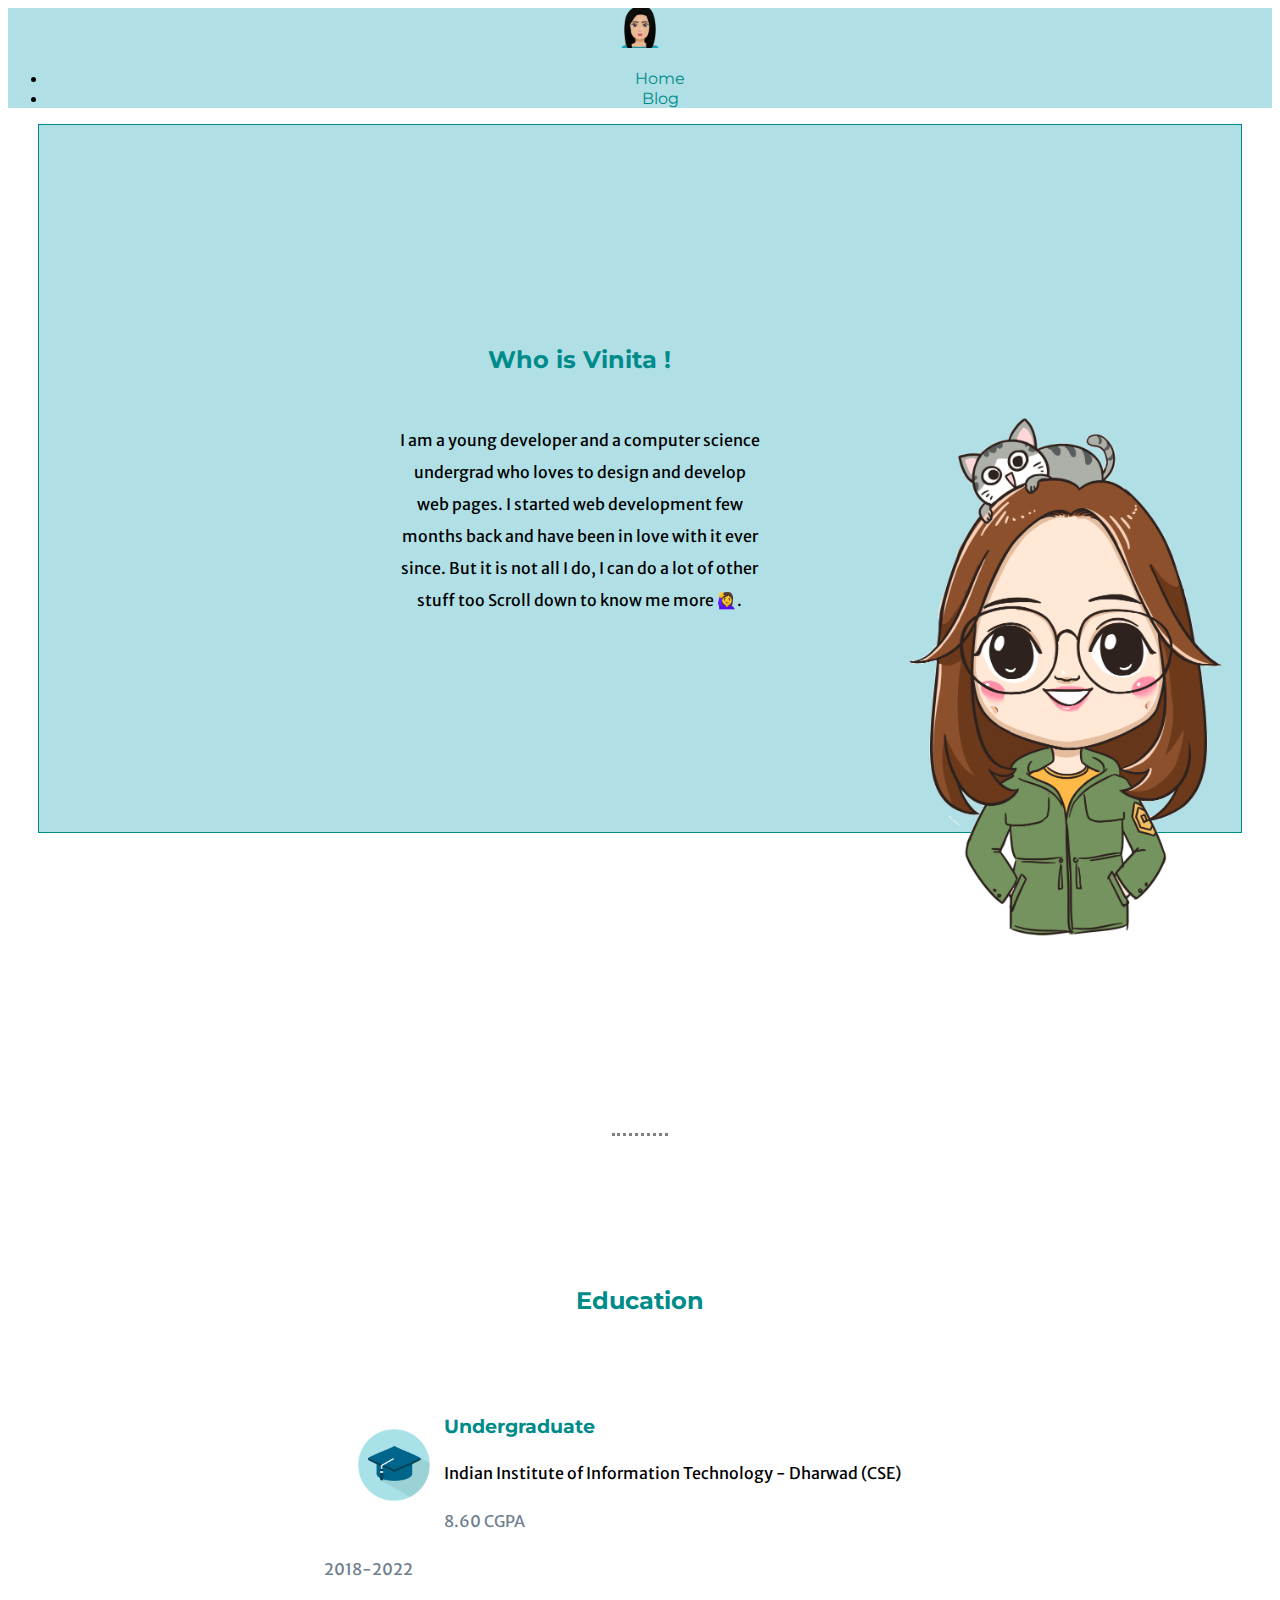
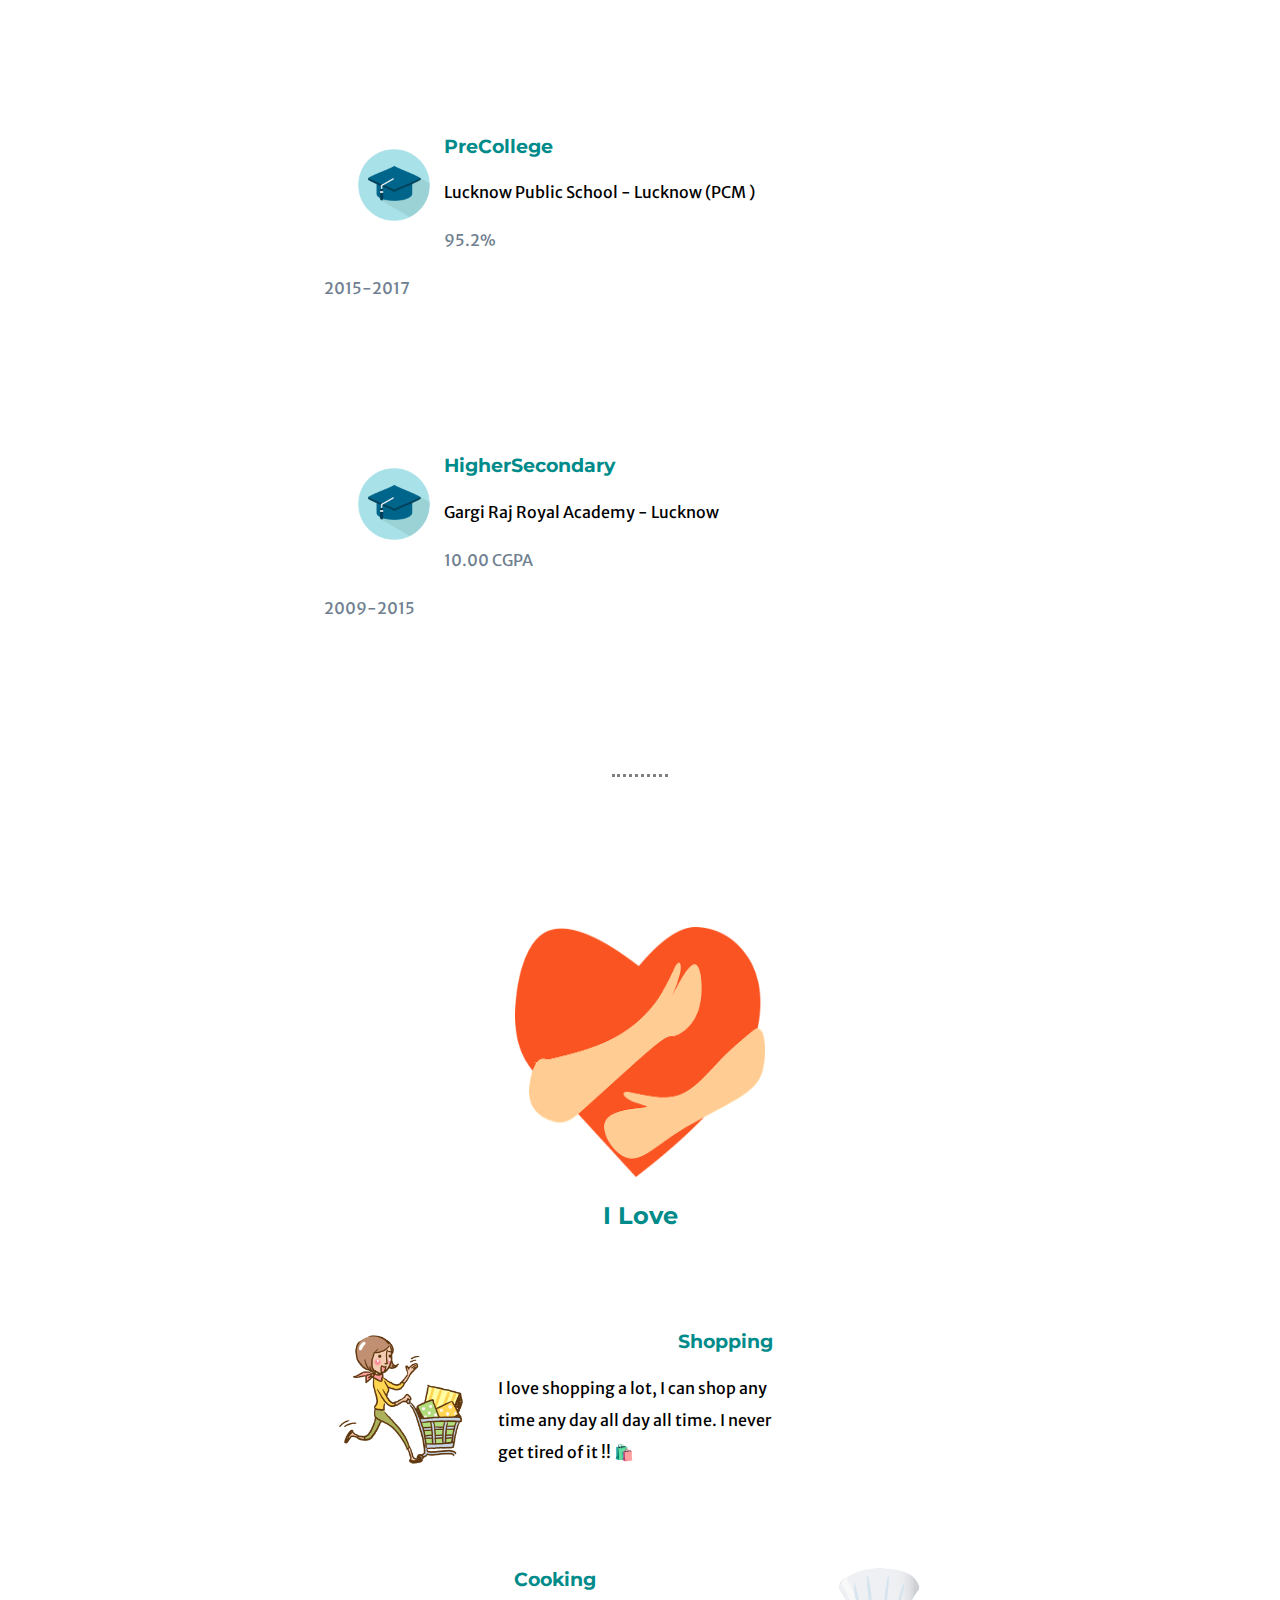
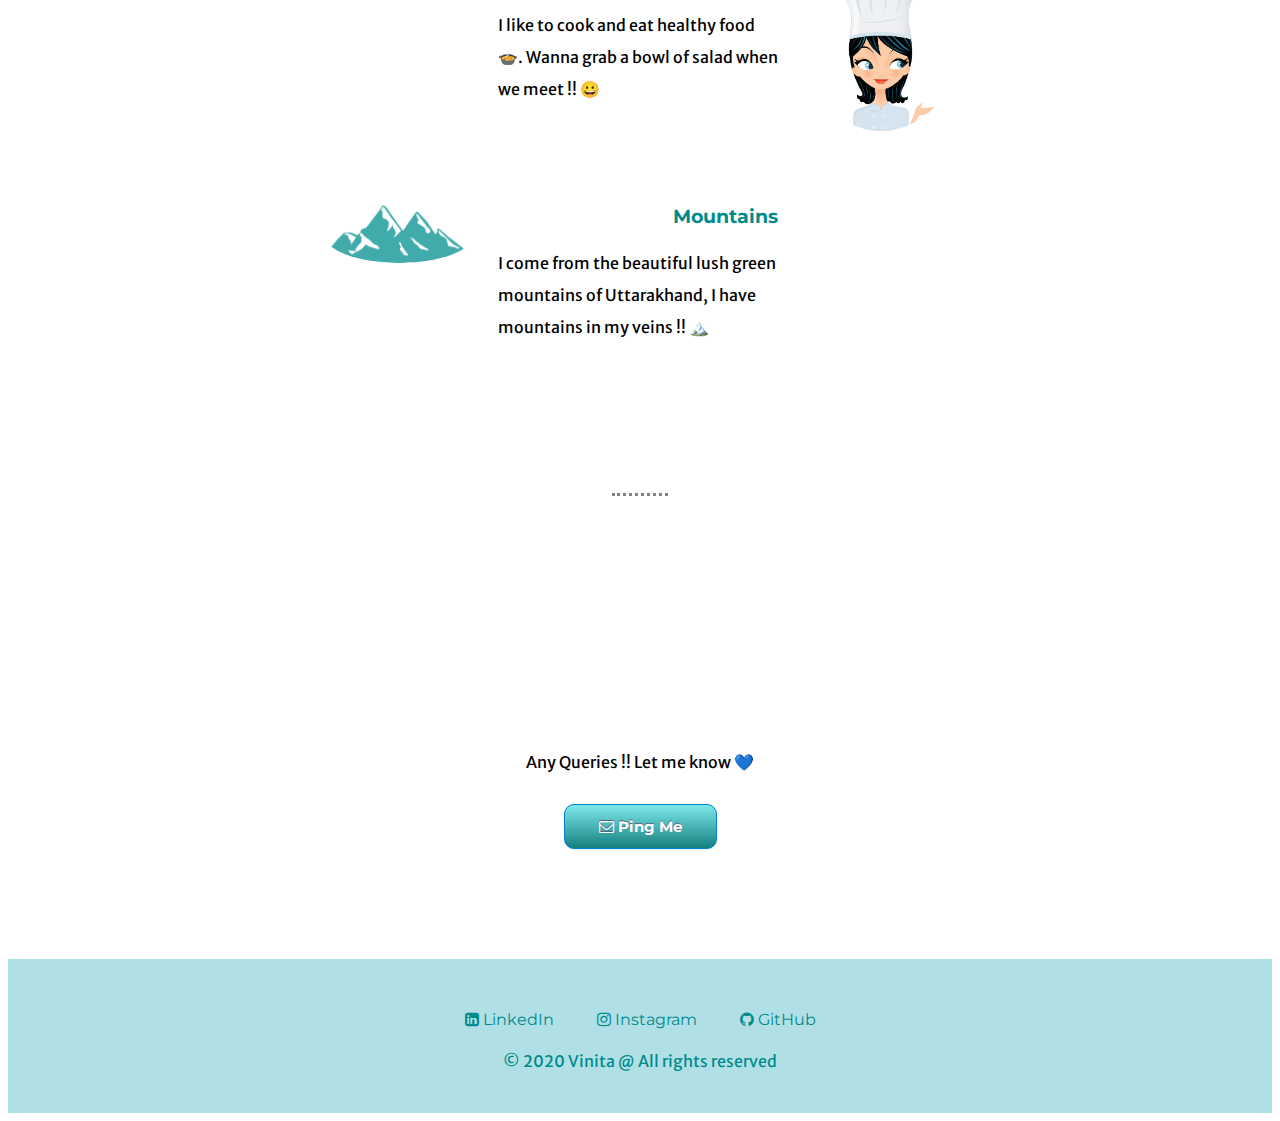
==== blogpage.html @ af5ade79 "First commit" ====
<!DOCTYPE html>
<html>
	<head>
	<meta charset="utf-8">
	<title>Vinita's Portfolio</title>
	
	<meta name="viewpoint" content="width=device-width" initial-scale="1.0">
	<meta http-equip="X-UA-compatible" content="ie=edge">
	
<!---------------------------------bootstrapstylesheet----------------------------------->

	<link rel="stylesheet" href="https://stackpath.bootstrapcdn.com/bootstrap/4.5.0/css/bootstrap.min.css" integrity="sha384-9aIt2nRpC12Uk9gS9baDl411NQApFmC26EwAOH8WgZl5MYYxFfc+NcPb1dKGj7Sk" 		crossorigin="anonymous">




<!---------------------------------my stylesheet----------------------------------->

	<link rel="stylesheet" href="css/style.css" type="text/css">
	<link rel="icon" href="favicon.ico">
	<link href="https://fonts.googleapis.com/css2?family=Merriweather+Sans:ital,wght@1,700&family=Montserrat:wght@500&family=Sacramento&display=swap" rel="stylesheet">

<!--------------------------------font awesome----------------------------------->
	
	<link rel="stylesheet" href="https://stackpath.bootstrapcdn.com/font-awesome/4.7.0/css/font-awesome.min.css">
	
	</head>
	
	
	
	<body>
	
	
		<!----------------------------nav bar---------------------------------------------------------------->
	
		<nav class="navbar navbar-expand-lg navbar-light bg-light">
  			<a class="navbar-brand" href="index.html"><img class="logo" src="images/myavatar.png" alt="logo"></a>
  			
  			<div class="navbarNav">
    				<ul class="navbar-nav ">
      				<li class="nav-item">
        				<a class="nav-link" href="index.html">Home</a>
      				</li>
      				<li class="nav-item active">
        				<a class="nav-link" href="blogpage.html">Blog <span class="sr-only">(current)</span></a>
      				</li>
      				
    				</ul>
  			</div>
		</nav>	
		<div class="aboutme">
				
				
				<h2>Who is Vinita ! </h2><img class="biggirl" src="images/biggirl.png" alt="my image">
				
				<p>I am a young developer and a computer science undergrad who loves to design and develop web pages. I started web development few months back and have been in love with it ever since. But it is not all I do, I can do a lot of other stuff too Scroll down to know me more 🙋‍♀️️.</p>
				
		
		</div>
		
		
		<div class="career">
		<hr>
		<div class="career-row">
			<h2>Education</h2>
			<img class="first-hat" src="images/graduationhat.png" alt="skill">
			<h3>Undergraduate</h3>
      			<div class="career-details">
      				<p>Indian Institute of Information Technology - Dharwad (CSE)</p>
      				<p><span>8.60 CGPA</span></p>
      				<p><span>2018-2022</span></p>
      			</div>
    		</div>
    			
    			
    			
    		<div class="career-row">
      			<img class="second-hat" src="images/graduationhat.png" alt="skill">
      			<h3>PreCollege</h3>
      			<div class="career-details">
      				<p>Lucknow Public School - Lucknow (PCM )</p>
      				<p><span>95.2%</span></p>
      				<p><span>2015-2017</span></p>
      			</div>
    		</div>
    		
    		<div class="career-row">
      			<img class="third-hat" src="images/graduationhat.png" alt="skill">
      			<h3>HigherSecondary</h3>
      			<div class="career-details">
      				<p>Gargi Raj Royal Academy - Lucknow</p>
      				<p><span>10.00 CGPA</span></p>
      				<p><span>2009-2015</span></p>
      			</div>
    		</div>
    		
    		</div>		
		
		
		<hr>
  			
  			<div class="hobby">
  				<img class="heart" src="images/heart.png" alt="girl-with-laptop">
   				 <h2>I Love</h2>
   				 
			
   			
   			</div>	
   			
   			 <!--------------------------------hobbies column----------------------------------->		 
   			
   		 	<div class="hobby-row1">
   		 	
    			
      				<img class="first-hobby" src="images/shopping.png" alt="shopping">
      				<h3>Shopping</h3>
      				<div class="hobby-details"><p>I love shopping a lot, I can shop any time any day all day all time. I never get tired of it !! 🛍️</p></div>
    			</div>
    			
    			
    			
    			<div class="hobby-row2">
      				<img class="second-hobby" src="images/cooking.png" alt="cooking">
      				<h3>Cooking</h3>
      				<div class="hobby-details"><p>I like to cook and eat healthy food 🍲️. Wanna grab a bowl of salad when we meet !! 😀️ </p></div>
    			</div>
    			
   			
   			<div class="hobby-row1">
   		 	
    			
      				<img class="first-hobby" src="images/pahad.png" alt="mountain">
      				<h3>Mountains</h3>
      				<div class="hobby-details"><p>I come from the beautiful lush green mountains of Uttarakhand, I have mountains in my veins !! 🏔️</p></div>
    			</div>
   			 
   				 
		
		<hr>
		<!---------------------------------contact me section----------------------------------->	
		

		<div class="queries">
    				
    				
    				<div class="query-message"><p>Any Queries !! Let me know 💙️</p></div>
    				<a href="mailto:vinitayadavlkw225@gmail.com" class="myButton"><i class="fa fa-envelope-o" aria-hidden="true"></i>  Ping Me</a>
    				
  		</div>
  		
  		
		<div class="bottom">
  			<a class="footer-link" href="https://www.linkedin.com/in/vinita-yadav-237725169/"><i class="fa fa-linkedin-square" aria-hidden="true"></i>  LinkedIn</a>
  			<a class="footer-link" href="https://www.instagram.com/on_seventh_sky/"><i class="fa fa-instagram" aria-hidden="true"></i>  Instagram</a>
  			<a class="footer-link" href="https://github.com/vinita2000"><i class="fa fa-github" aria-hidden="true"></i>  GitHub</a>
  			<p>© 2020 Vinita @ All rights reserved</p>
		</div>
		



		
	</body>
	
</html>
---- css/style.css ----
body
{
	background-color: none;
	
	font-family: 'Merriweather Sans', sans-serif;

    	text-align: center;	
}
/*....................navbar....................................*/

.navbar
{
	background-color: #B0E0E6;
}


.navbar-brand img
{
	width:40px;
	height: 40px;
}



/*.....................intoduction part...........................*/
.top
{
	background-color: #B0E0E6;
	color: #008B8B;
	
	
}
 h1
{
	font-size: 5.6rem;
	padding-top: 150px;
	margin: auto;
	font-family: 'Sacramento', cursive;
	
	
}

h2
{
	font-family: 'Montserrat', sans-serif;
	color:#008B8B;
	
}
h3
{
	font-family: 'Montserrat', sans-serif;
	color: #008B8B;
	
}

span
{
	color:#708090;
}
 p
{
	
	line-height: 2;
	
}

/*.........................................image......................................*/
.mountain
{
	width: 40%;
	overflow: hidden;
	position: relative;
	top: 5px;
	margin-top: 100px;
	
}
.top-cloud
{
	width:5%;
	position: absolute;
	right: 550px;
	top: 190px;
}
.bottom-cloud
{
	width:5%;
	position: absolute;
	left: 550px;
	top: 400px;
	
	
}

/*...................................intro part.......................................*/
.intro
{
	width: 30%;
	margin: auto;
	
	
}

/*......................................line.........................................*/
hr
{
	border: dotted;
	border-bottom: none;
	width: 4%;
	margin: 150px auto;
}



/*.................................middle-container.....................................*/

.middle
{
	margin-top: 150px;	
	
}
.middle .profile img
{
	border-radius:50%; 
	width: 200px;
	height: 200px;
	text-align: center;
	
}


.skills
{
	margin-top: 150px;
}
.skills img
{
	height: 250px;
	width: 250px;
	
	
}

/*...................................skills details part.......................................*/
.skill-details
{
	
	margin: auto;
	
	
}



/*.........................laptop girl image......................................,....*/





/*.....................................skills...........................................*/
.skill-row
{
	margin: auto;
	width: 50%;
	text-align: left;
	margin-top: 100px;
}
.first-skill
{
	width: 100px;
	border-radius:50%;
	float: left;
	margin-right: 20px;
	
}
.second-skill
{
	
	margin-left: 20px;
	width: 100px;;
	border-radius:50%;
	float: right;
	
	
}

/*.........................................contact me.................................*/

.contact-me
{
	margin-top: 200px;
}


.contact-message
{
	width: 30%;
	
	margin: 40px auto 60px;
}
/*................................................contact button..................................*/
.myButton {
	box-shadow: 0px 1px 0px 0px #f0f7fa;
	background:linear-gradient(to bottom, #78e4e6 5%, #158080 100%);
	background-color:#78e4e6;
	border-radius:10px;
	border:1px solid #057fd0;
	display:inline-block;
	cursor:pointer;
	color:#ffffff;
	font-family: 'Montserrat', sans-serif;
	font-size:15px;
	font-weight:bold;
	padding:12px 34px;
	text-decoration:none;
	text-shadow:0px -1px 0px #5b6178;
}
.myButton:hover {
	background:linear-gradient(to bottom, #158080 5%, #78e4e6 100%);
	background-color:#158080;
}
.myButton:active {
	position:relative;
	top:1px;
}



/*......................................bottom-container.................................*/
.bottom
{
	margin-top: 100px;
	background-color: #B0E0E6;
	padding: 50px 0 20px;
	
}

a
{
	color:#008B8B;
	font-family: 'Montserrat', sans-serif;
	margin: 10px 20px;
	text-decoration: none; 
}
a:hover
{
	color: #EAF6F6;
}
.bottom p
{
	color:#008B8B;
}




/*.............................blog page.........................................*/
/*.............................blog page.........................................*/
.aboutme
{

	padding-top: 200px;
	background-color: #B0E0E6;
	border: 1px solid #008B8B;
	padding-bottom: 200px;
	margin-left: 30px;
	margin-right: 30px;
	position: relative;
	background-size: contain;

}

.aboutme h2
{
	width: 30%;
	margin-left: 30%;
}
.aboutme p
{
	padding-top: 30px;
	line-height: 2;
	width: 30%;
	margin-left: 30%;
	
	
}

/*.....................................big girl image align........................*/
.biggirl
{
	
	width: 350px;
	overflow: hidden;
	position: relative;
	float: right;
	top: 5px;
	
	
	
}

/*........................................career details.............................*/
.career-row
{
	margin-top: 300px;
}
.career h2
{
	text-align: center;
	margin-bottom: 100px;
}

.career
{
	margin-top: 300px;
}
.career-row
{
	margin: auto;
	width: 50%;
	text-align: left;
	margin-top: 150px;
}

.career-details
{
	
	margin: auto;
	
	
}

.first-hat
{
	width: 100px;
	border-radius:50%;
	float: left;
	margin-left: 20px;
	
}
.second-hat
{
	
	margin-left: 20px;
	width: 100px;;
	border-radius:50%;
	float: left;
	
	
}

.third-hat
{
	width: 100px;
	border-radius:50%;
	float: left;
	margin-left: 20px;
	
}

/*........................................hobby part......................................*/


.hobby
{
	margin-top: 150px;
}
.hobby img
{
	height: 250px;
	width: 250px;
	
	
}

/*...................................skills details part.......................................*/
.hobby-details
{
	
	margin: auto;
	width:45%;
	
	
}



.hobby-row1
{
	margin: auto;
	width: 50%;
	text-align: left;
	margin-top: 100px;
	
}

.hobby-row2
{
	margin: auto;
	width: 50%;
	text-align: left;
	margin-top: 100px;
	
}
.hobby-row2 h3
{
	text-align: center;
}
.hobby-row1 h3
{
	text-align: center;
}

.first-hobby
{
	width: 150px;
	border-radius:50%;
	float: left;
	margin-right: 20px;
	
}
.second-hobby
{
	
	margin-left: 20px;
	width: 150px;;
	border-radius:50%;
	float: right;
	
	
}	
	
	




/*.....................................queries..............................................*/
.queries
{
	margin-top: 250px;
}
.queries-message
{
	padding-bottom: 2px;
}
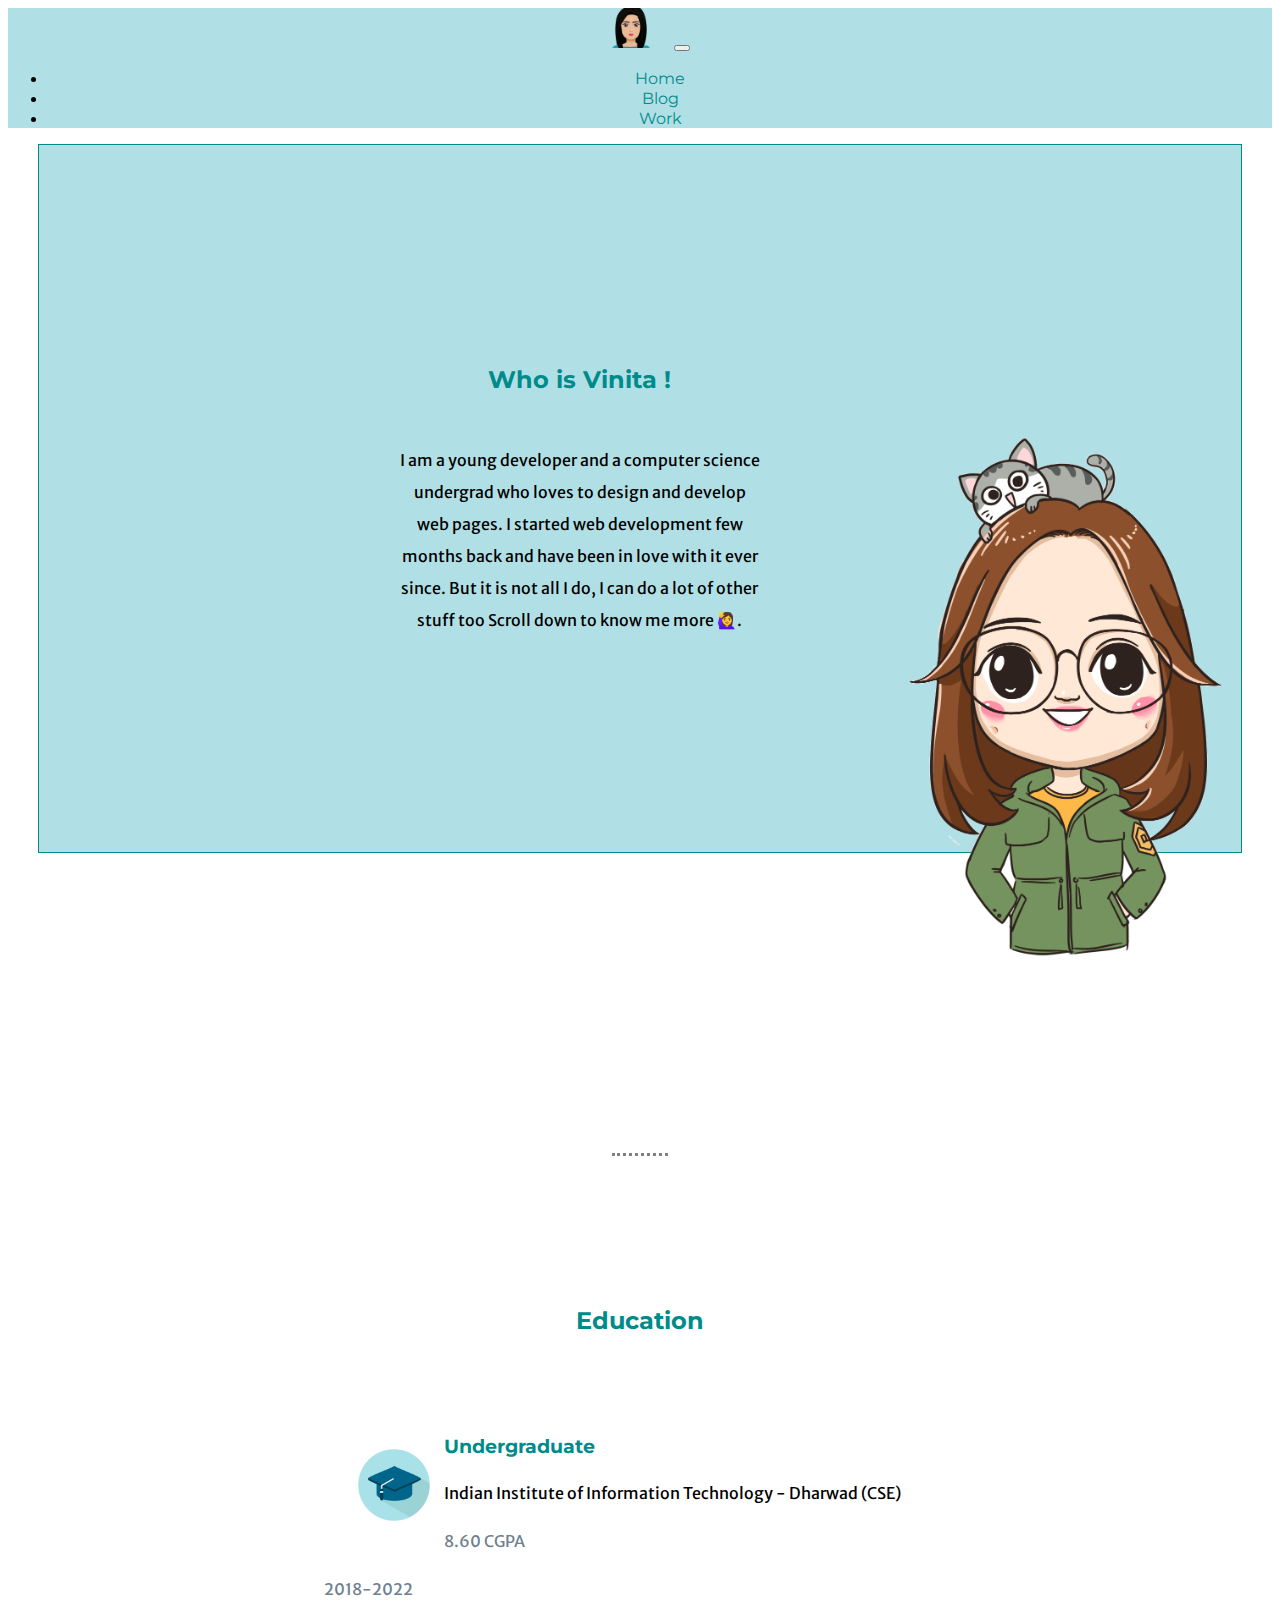
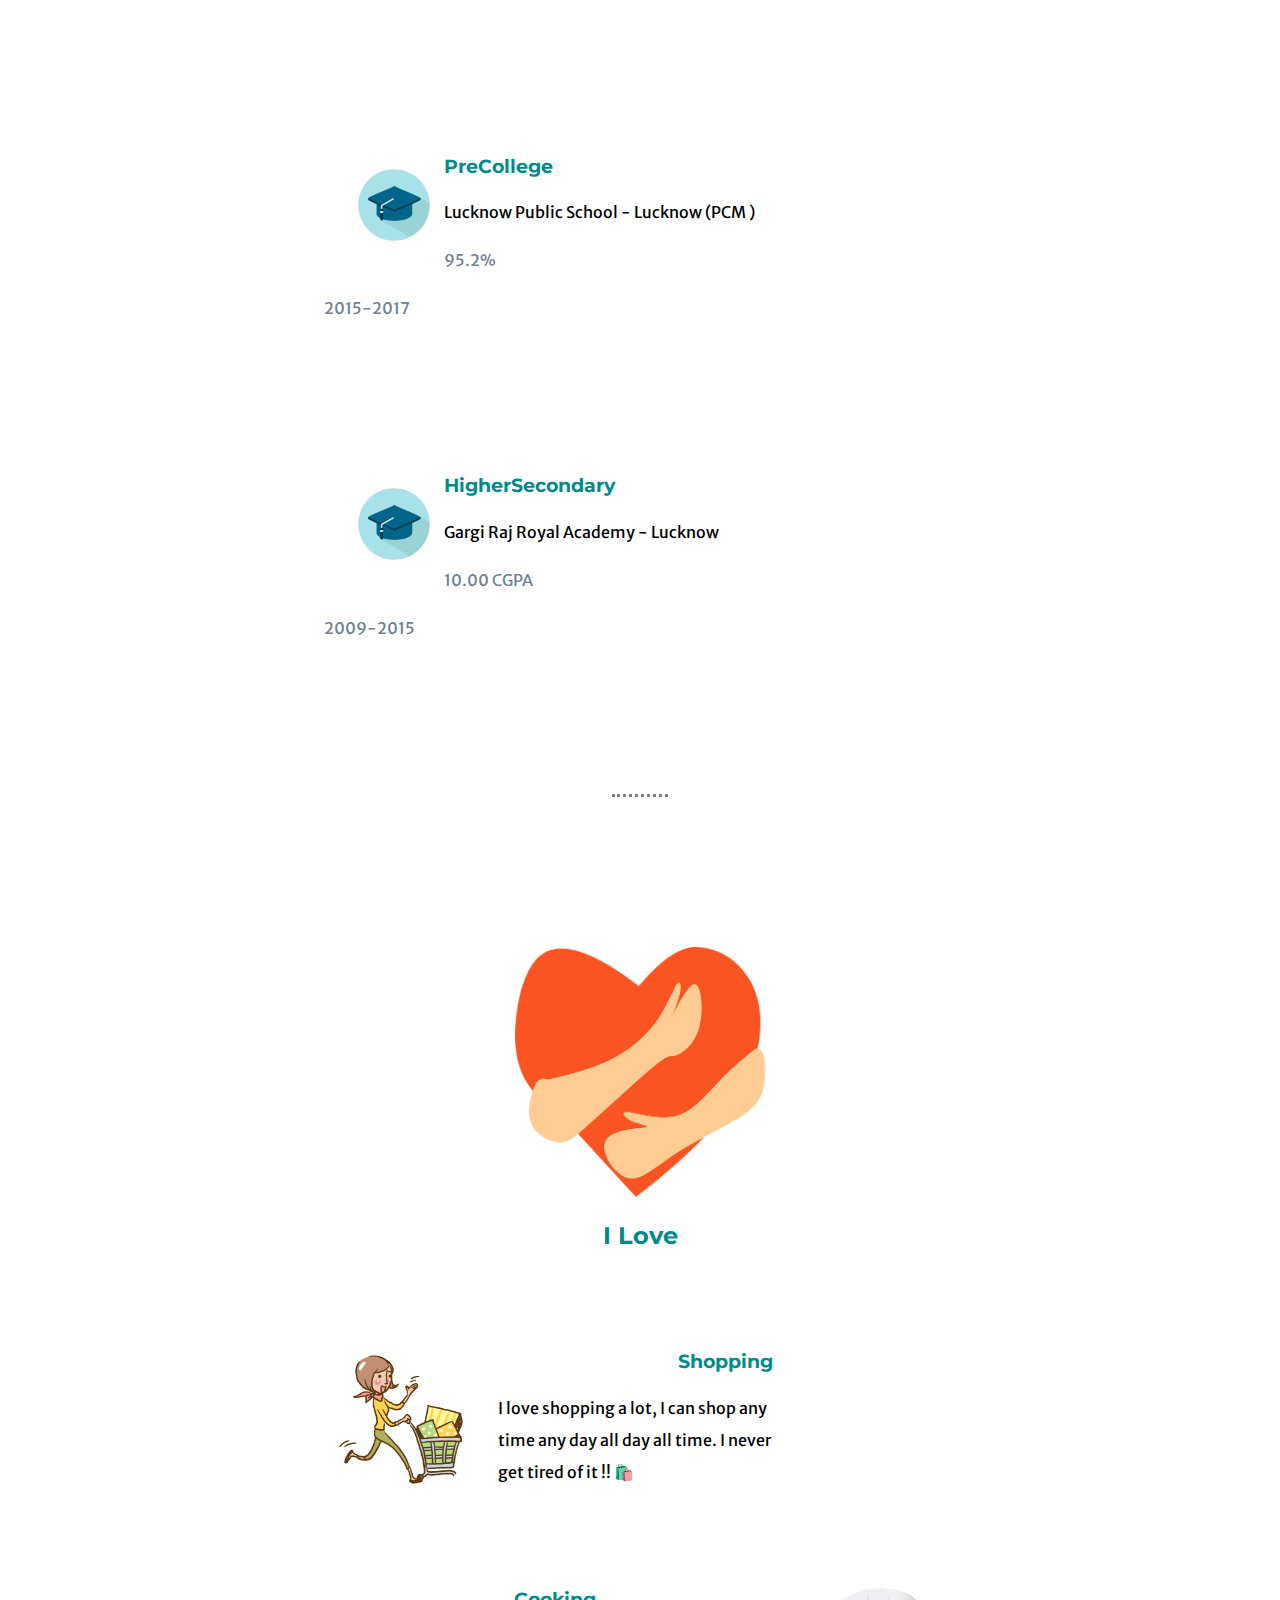
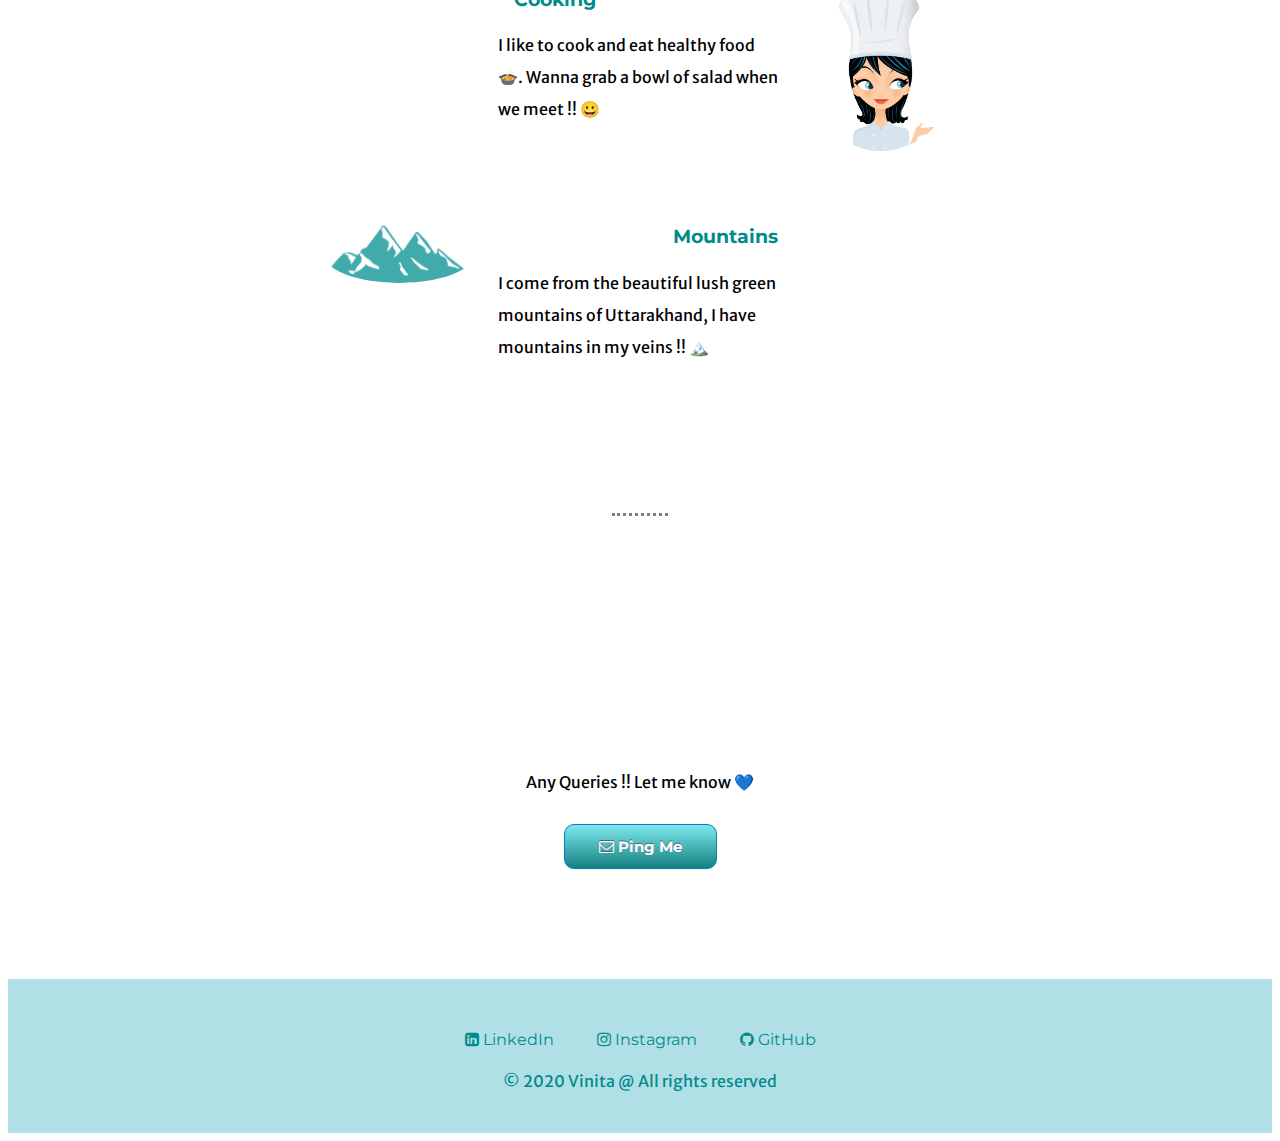
==== commit f40eb050: "Update blogpage.html" ====
--- a/blogpage.html
+++ b/blogpage.html
@@ -32,22 +32,31 @@
 	
 	
 		<!----------------------------nav bar---------------------------------------------------------------->
+
+		<nav class="navbar navbar-expand-lg navbar-light bg-light">
+	<a class="navbar-brand" href="index.html"><img class="logo" src="images/myavatar.png" alt="logo"></a>
+
+		<button class="navbar-toggler" type="button" data-toggle="collapse" data-target="#navbarSupportedContent" aria-controls="navbarSupportedContent" aria-expanded="false" aria-label="Toggle navigation">
+    			<span class="navbar-toggler-icon"></span>
+  	</button>
 	
-		<nav class="navbar navbar-expand-lg navbar-light bg-light">
-  			<a class="navbar-brand" href="index.html"><img class="logo" src="images/myavatar.png" alt="logo"></a>
-  			
-  			<div class="navbarNav">
-    				<ul class="navbar-nav ">
-      				<li class="nav-item">
-        				<a class="nav-link" href="index.html">Home</a>
-      				</li>
-      				<li class="nav-item active">
-        				<a class="nav-link" href="blogpage.html">Blog <span class="sr-only">(current)</span></a>
-      				</li>
-      				
-    				</ul>
-  			</div>
-		</nav>	
+		<div class="collapse navbar-collapse" id="navbarSupportedContent">
+		<ul class="navbar-nav mx-auto">
+			<li class="nav-item">
+				<a class="nav-link" href="index.html">Home</a>
+			</li>
+			<li class="nav-item">
+				<a class="nav-link active" href="blogpage.html">Blog<span class="sr-only">(current)</span></a>
+			</li>
+			<li class="nav-item">
+				<a class="nav-link" href="work.html">Work</a>
+			</li>
+			
+		</ul>
+		</div>
+	</nav>
+	
+		
 		<div class="aboutme">
 				
 				
